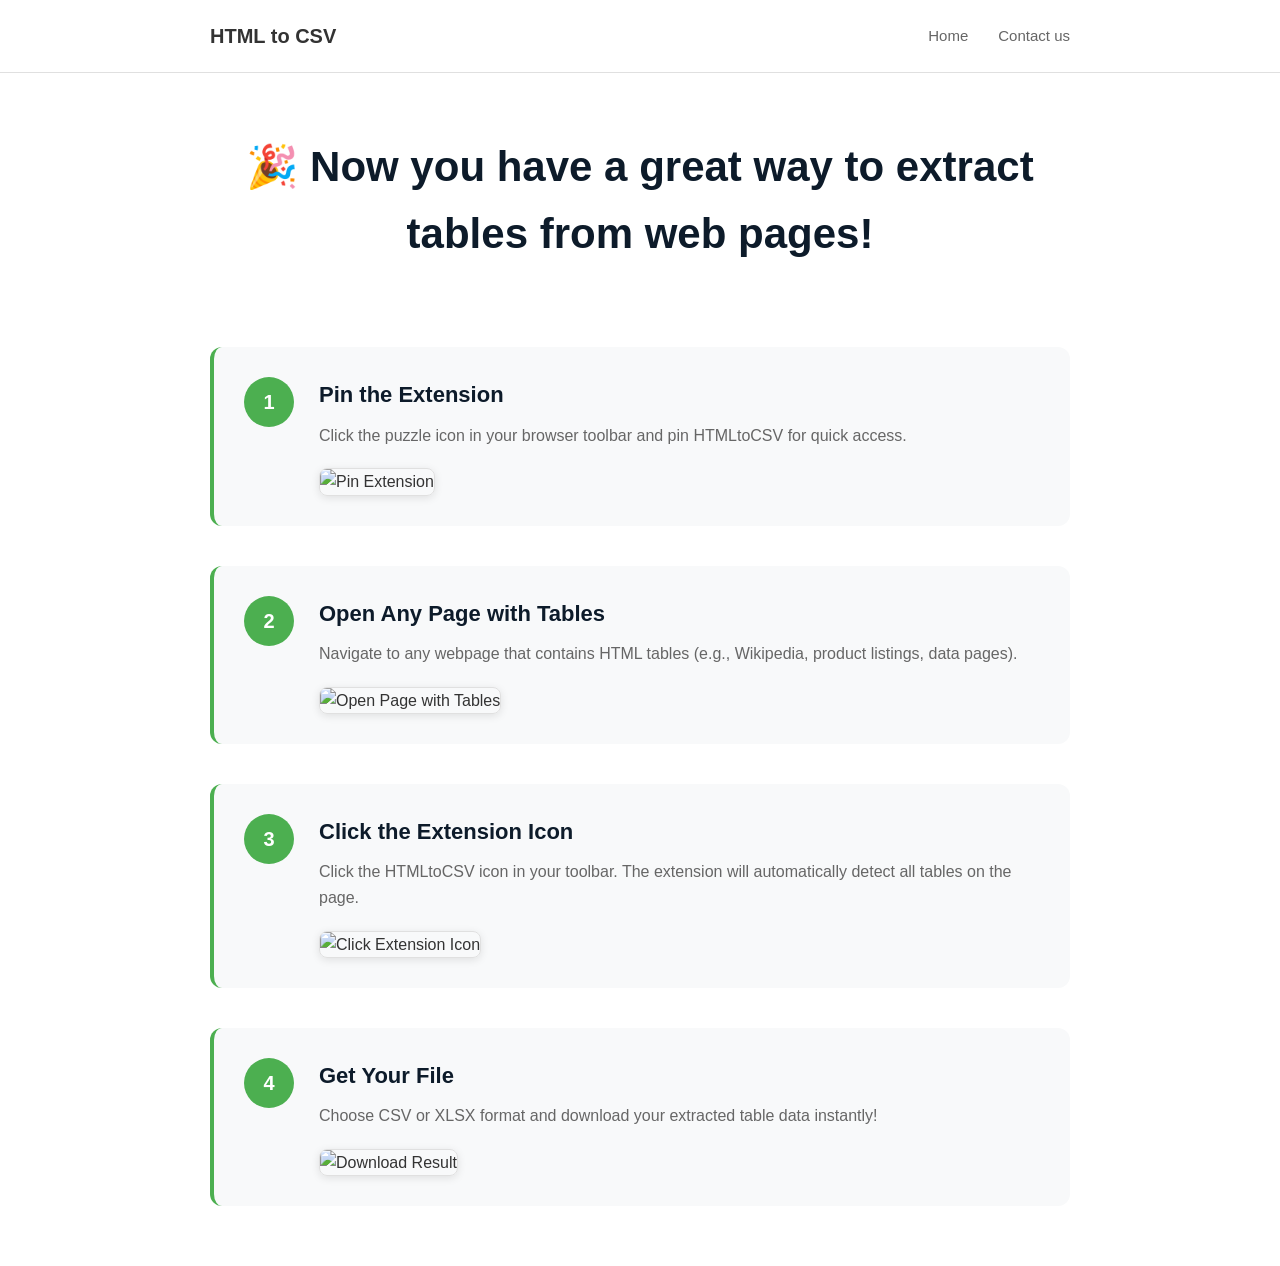
==== index.html @ e0664d2f "Initial welcome page commit" ====
<!DOCTYPE html>
<html lang="en">
<head>
    <meta charset="UTF-8">
    <meta name="viewport" content="width=device-width, initial-scale=1.0">
    <title>Welcome | HTMLtoCSV - Extract Tables from Any Page</title>
    <link rel="icon" type="image/png" href="images/icon48.png">
    <link rel="stylesheet" href="styles.css">
</head>
<body>
    <header class="header">
        <div class="container">
            <span class="logo">HTML to CSV</span>
            <nav class="nav">
                <a href="#">Home</a>
                <a href="#">Contact us</a>
            </nav>
        </div>
    </header>

    <main>
        <section class="hero">
            <div class="container">
                <h1 class="hero-title">🎉 Now you have a great way to extract tables from web pages!</h1>
            </div>
        </section>

        <section class="guide">
            <div class="container">
                <div class="steps">
                    <div class="step">
                        <div class="step-number">1</div>
                        <div class="step-content">
                            <h3>Pin the Extension</h3>
                            <p>Click the puzzle icon in your browser toolbar and pin HTMLtoCSV for quick access.</p>
                            <div class="step-image">
                                <img src="images/step1_pin.png" alt="Pin Extension" class="screenshot">
                            </div>
                        </div>
                    </div>

                    <div class="step">
                        <div class="step-number">2</div>
                        <div class="step-content">
                            <h3>Open Any Page with Tables</h3>
                            <p>Navigate to any webpage that contains HTML tables (e.g., Wikipedia, product listings, data pages).</p>
                            <div class="step-image">
                                <img src="images/step2_page.png" alt="Open Page with Tables" class="screenshot">
                            </div>
                        </div>
                    </div>

                    <div class="step">
                        <div class="step-number">3</div>
                        <div class="step-content">
                            <h3>Click the Extension Icon</h3>
                            <p>Click the HTMLtoCSV icon in your toolbar. The extension will automatically detect all tables on the page.</p>
                            <div class="step-image">
                                <img src="images/step3_click.png" alt="Click Extension Icon" class="screenshot">
                            </div>
                        </div>
                    </div>

                    <div class="step">
                        <div class="step-number">4</div>
                        <div class="step-content">
                            <h3>Get Your File</h3>
                            <p>Choose CSV or XLSX format and download your extracted table data instantly!</p>
                            <div class="step-image">
                                <img src="images/step4_result.png" alt="Download Result" class="screenshot">
                            </div>
                        </div>
                    </div>
                </div>
            </div>
        </section>
    </main>
</body>
</html>
---- styles.css ----
/* Reset and Base Styles */
* {
    margin: 0;
    padding: 0;
    box-sizing: border-box;
}

body {
    font-family: -apple-system, BlinkMacSystemFont, 'Segoe UI', Roboto, Oxygen, Ubuntu, Cantarell, sans-serif;
    line-height: 1.6;
    color: #333;
    background-color: #ffffff;
}

.container {
    max-width: 900px;
    margin: 0 auto;
    padding: 0 20px;
}

/* Header */
.header {
    background: #ffffff;
    padding: 20px 0;
    border-bottom: 1px solid #e0e0e0;
}

.header .container {
    display: flex;
    justify-content: space-between;
    align-items: center;
}

.logo {
    font-size: 20px;
    font-weight: 700;
    color: #333;
}

.nav {
    display: flex;
    gap: 30px;
}

.nav a {
    color: #666;
    text-decoration: none;
    font-weight: 500;
    transition: color 0.3s;
    font-size: 15px;
}

.nav a:hover {
    color: #4CAF50;
}

/* Hero Section */
.hero {
    padding: 60px 0 40px;
    text-align: center;
}

.hero-title {
    font-size: 42px;
    font-weight: 700;
    margin-bottom: 20px;
    color: #0d1b2a;
}

.hero-subtitle {
    font-size: 18px;
    color: #666;
    max-width: 600px;
    margin: 0 auto;
    line-height: 1.6;
}

/* Guide Section */
.guide {
    padding: 20px 0 60px;
}

.steps {
    display: flex;
    flex-direction: column;
    gap: 40px;
}

.step {
    display: flex;
    gap: 25px;
    align-items: flex-start;
    padding: 30px;
    background: #f8f9fa;
    border-radius: 12px;
    border-left: 4px solid #4CAF50;
}

.step-number {
    width: 50px;
    height: 50px;
    background: #4CAF50;
    color: white;
    border-radius: 50%;
    display: flex;
    align-items: center;
    justify-content: center;
    font-size: 20px;
    font-weight: 700;
    flex-shrink: 0;
}

.step-content h3 {
    font-size: 22px;
    margin-bottom: 10px;
    color: #0d1b2a;
}

.step-content p {
    color: #666;
    margin-bottom: 20px;
    font-size: 16px;
}

.step-image {
    margin-top: 15px;
}

.screenshot {
    max-width: 100%;
    border-radius: 8px;
    box-shadow: 0 2px 8px rgba(0,0,0,0.1);
    border: 1px solid #e0e0e0;
}

/* Responsive Design */
@media (max-width: 640px) {
    .hero-title {
        font-size: 32px;
    }
    
    .step {
        flex-direction: column;
        text-align: center;
    }
    
    .step-number {
        margin: 0 auto;
    }
}
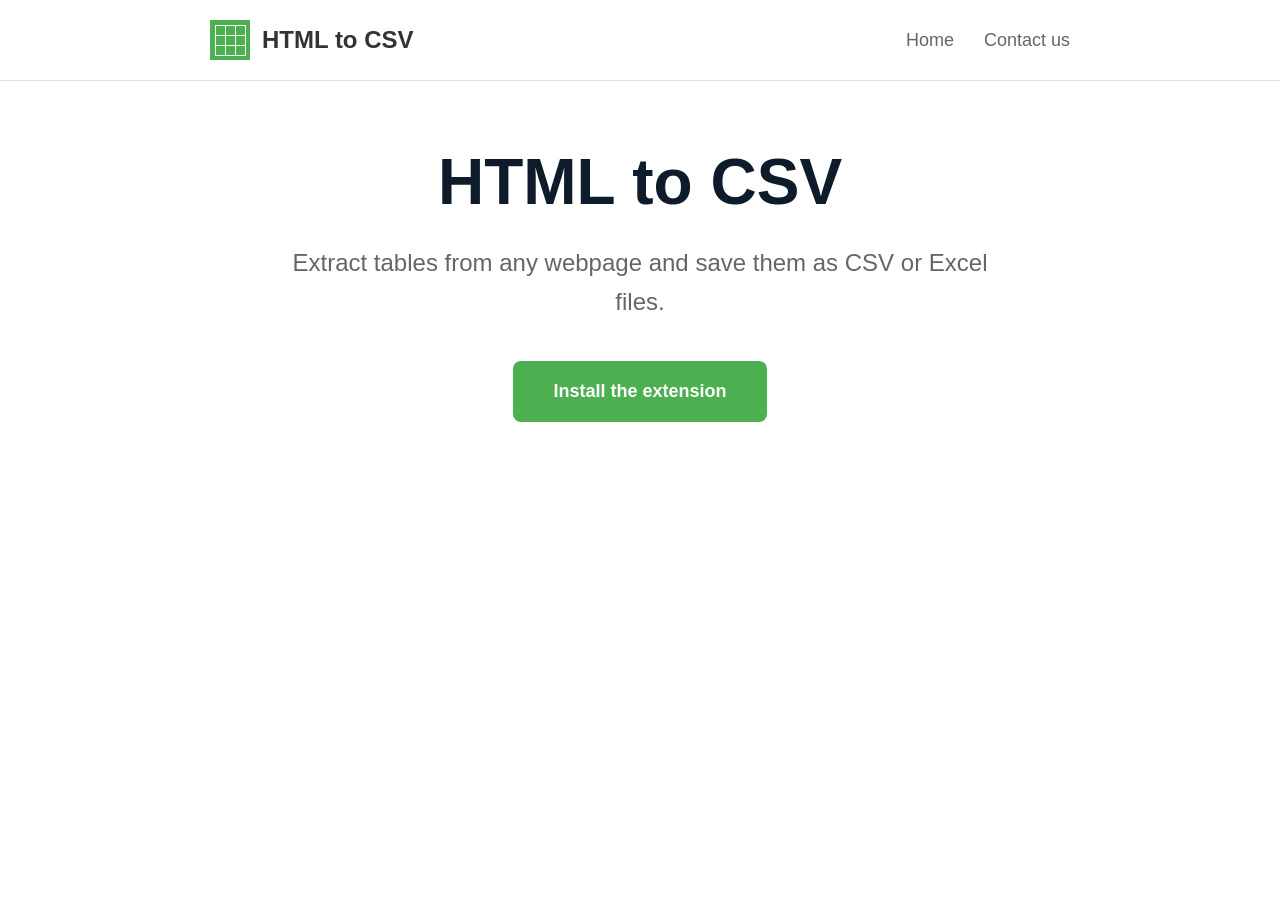
==== commit ba7e5abb: "Fix typos and add screenshots for welcome guide - Fix grammar and wording in welcome/index.html (ste" ====
--- a/index.html
+++ b/index.html
@@ -3,75 +3,30 @@
 <head>
     <meta charset="UTF-8">
     <meta name="viewport" content="width=device-width, initial-scale=1.0">
-    <title>Welcome | HTMLtoCSV - Extract Tables from Any Page</title>
+    <title>HTML to CSV</title>
     <link rel="icon" type="image/png" href="images/icon48.png">
     <link rel="stylesheet" href="styles.css">
 </head>
 <body>
     <header class="header">
         <div class="container">
-            <span class="logo">HTML to CSV</span>
+            <a href="/" class="logo-link">
+                <img src="images/icon48.png" alt="HTML to CSV" class="logo-icon">
+                <span class="logo">HTML to CSV</span>
+            </a>
             <nav class="nav">
-                <a href="#">Home</a>
-                <a href="#">Contact us</a>
+                <a href="/">Home</a>
+                <a href="/contact-us">Contact us</a>
             </nav>
         </div>
     </header>
 
     <main>
-        <section class="hero">
+        <section class="hero home-hero">
             <div class="container">
-                <h1 class="hero-title">🎉 Now you have a great way to extract tables from web pages!</h1>
-            </div>
-        </section>
-
-        <section class="guide">
-            <div class="container">
-                <div class="steps">
-                    <div class="step">
-                        <div class="step-number">1</div>
-                        <div class="step-content">
-                            <h3>Pin the Extension</h3>
-                            <p>Click the puzzle icon in your browser toolbar and pin HTMLtoCSV for quick access.</p>
-                            <div class="step-image">
-                                <img src="images/step1_pin.png" alt="Pin Extension" class="screenshot">
-                            </div>
-                        </div>
-                    </div>
-
-                    <div class="step">
-                        <div class="step-number">2</div>
-                        <div class="step-content">
-                            <h3>Open Any Page with Tables</h3>
-                            <p>Navigate to any webpage that contains HTML tables (e.g., Wikipedia, product listings, data pages).</p>
-                            <div class="step-image">
-                                <img src="images/step2_page.png" alt="Open Page with Tables" class="screenshot">
-                            </div>
-                        </div>
-                    </div>
-
-                    <div class="step">
-                        <div class="step-number">3</div>
-                        <div class="step-content">
-                            <h3>Click the Extension Icon</h3>
-                            <p>Click the HTMLtoCSV icon in your toolbar. The extension will automatically detect all tables on the page.</p>
-                            <div class="step-image">
-                                <img src="images/step3_click.png" alt="Click Extension Icon" class="screenshot">
-                            </div>
-                        </div>
-                    </div>
-
-                    <div class="step">
-                        <div class="step-number">4</div>
-                        <div class="step-content">
-                            <h3>Get Your File</h3>
-                            <p>Choose CSV or XLSX format and download your extracted table data instantly!</p>
-                            <div class="step-image">
-                                <img src="images/step4_result.png" alt="Download Result" class="screenshot">
-                            </div>
-                        </div>
-                    </div>
-                </div>
+                <h1 class="hero-title">HTML to CSV</h1>
+                <h3 class="hero-subtitle">Extract tables from any webpage and save them as CSV or Excel files.</h3>
+                <a href="https://chromewebstore.google.com/detail/html-to-csv/uuid" class="btn btn-primary install-btn" target="_blank">Install the extension</a>
             </div>
         </section>
     </main>
--- a/styles.css
+++ b/styles.css
@@ -10,6 +10,7 @@
     line-height: 1.6;
     color: #333;
     background-color: #ffffff;
+    min-height: 100vh;
 }
 
 .container {
@@ -31,8 +32,20 @@
     align-items: center;
 }
 
+.logo-link {
+    text-decoration: none;
+    display: flex;
+    align-items: center;
+    gap: 12px;
+}
+
+.logo-icon {
+    width: 40px;
+    height: 40px;
+}
+
 .logo {
-    font-size: 20px;
+    font-size: 24px;
     font-weight: 700;
     color: #333;
 }
@@ -40,6 +53,7 @@
 .nav {
     display: flex;
     gap: 30px;
+    align-items: center;
 }
 
 .nav a {
@@ -47,32 +61,102 @@
     text-decoration: none;
     font-weight: 500;
     transition: color 0.3s;
-    font-size: 15px;
+    font-size: 18px;
 }
 
 .nav a:hover {
     color: #4CAF50;
 }
 
-/* Hero Section */
+/* Hero Section - Home */
+.home-hero {
+    text-align: center;
+    padding: 80px 0 100px;
+}
+
+.home-hero .hero-title {
+    font-size: 64px;
+    font-weight: 700;
+    margin-bottom: 20px;
+    color: #0d1b2a;
+}
+
+.home-hero .hero-subtitle {
+    font-size: 24px;
+    color: #666;
+    margin-bottom: 40px;
+    max-width: 700px;
+    margin-left: auto;
+    margin-right: auto;
+    font-weight: 500;
+}
+
+.install-btn {
+    display: inline-block;
+    padding: 16px 40px;
+    background: #4CAF50;
+    color: white;
+    text-decoration: none;
+    border-radius: 8px;
+    font-weight: 600;
+    font-size: 18px;
+    transition: all 0.3s;
+}
+
+.install-btn:hover {
+    background: #45a049;
+    transform: translateY(-2px);
+    box-shadow: 0 4px 12px rgba(76,175,80,0.3);
+}
+
+/* Hero Section - Welcome */
 .hero {
     padding: 60px 0 40px;
     text-align: center;
 }
 
 .hero-title {
-    font-size: 42px;
+    font-size: 36px;
     font-weight: 700;
     margin-bottom: 20px;
     color: #0d1b2a;
-}
-
-.hero-subtitle {
-    font-size: 18px;
-    color: #666;
-    max-width: 600px;
-    margin: 0 auto;
-    line-height: 1.6;
+    line-height: 1.3;
+}
+
+/* Hero Section - Contact */
+.contact-hero {
+    text-align: left;
+    padding: 80px 0;
+}
+
+.contact-hero .hero-title {
+    font-size: 42px;
+    margin-bottom: 15px;
+}
+
+.contact-hero .hero-subtitle {
+    font-size: 18px;
+    color: #666;
+    margin-bottom: 40px;
+}
+
+.contact-info {
+    margin-top: 30px;
+}
+
+.contact-info p {
+    font-size: 18px;
+    color: #333;
+}
+
+.contact-email {
+    color: #4CAF50;
+    text-decoration: none;
+    font-weight: 600;
+}
+
+.contact-email:hover {
+    text-decoration: underline;
 }
 
 /* Guide Section */
@@ -135,8 +219,16 @@
 
 /* Responsive Design */
 @media (max-width: 640px) {
+    .home-hero {
+        padding: 80px 0 60px;
+    }
+    
+    .home-hero .hero-title {
+        font-size: 36px;
+    }
+    
     .hero-title {
-        font-size: 32px;
+        font-size: 28px;
     }
     
     .step {
@@ -147,4 +239,8 @@
     .step-number {
         margin: 0 auto;
     }
-}
+    
+    .contact-hero {
+        text-align: center;
+    }
+}
